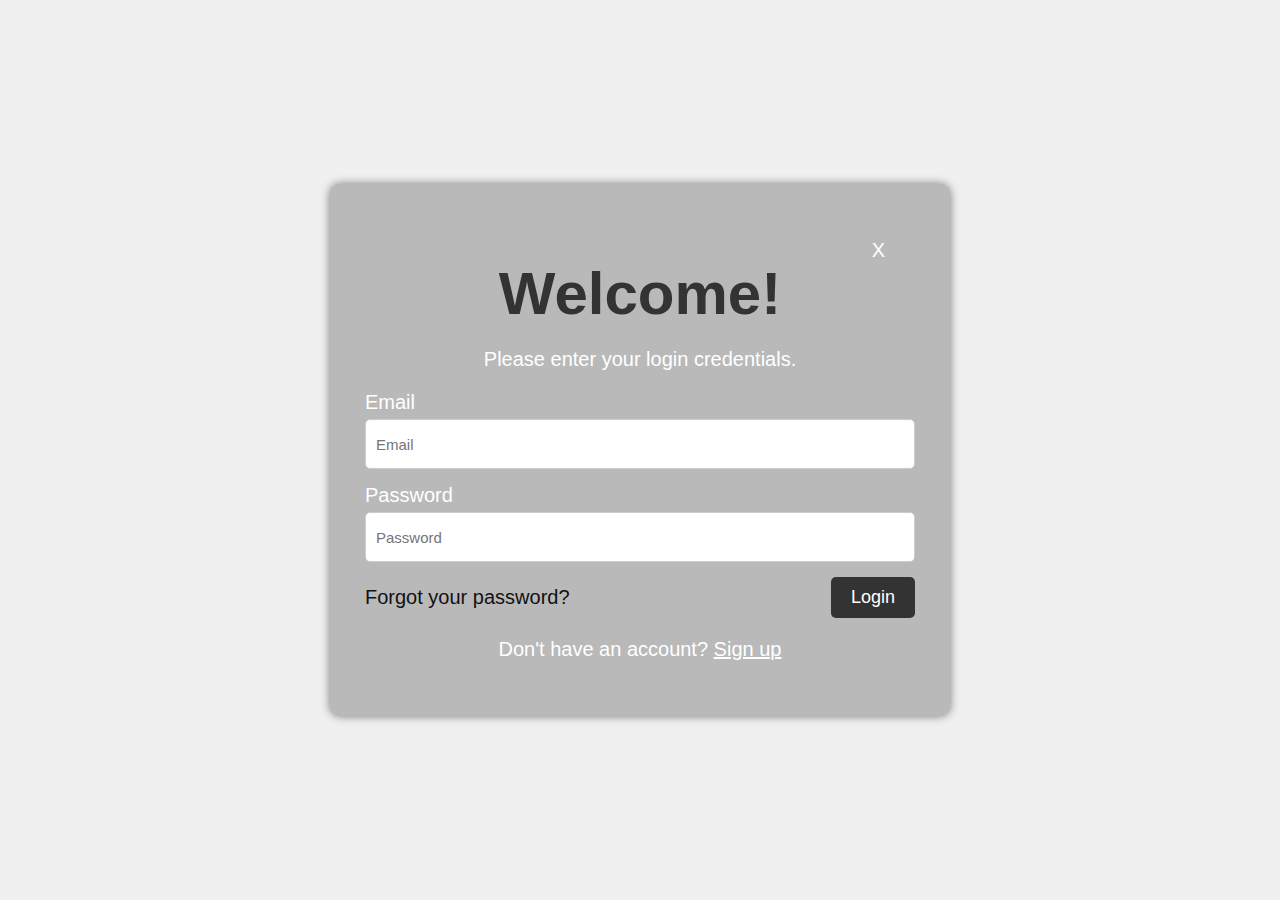
==== frontend/FrontEnd-1/login.html @ 97c4bbac "Add files via upload" ====
<!DOCTYPE html>
<html lang="en">
<head>
  <title>Login Modal</title>
  <link rel="stylesheet" href="login.css">
</head>
<body>

<div class="container"></div>

<div class="modal">
  <div class="modal-content">
    <button class="close-button">X</button>
    <h1>Welcome!</h1>
    <p class="modal-desc">Please enter your login credentials.</p>
    <form>
      <div class="input-group">
        <label for="email">Email</label>
        <input type="email" id="email" name="email" placeholder="Email">
      </div>
      <div class="input-group">
        <label for="password">Password</label>
        <input type="password" id="password" name="password" placeholder="Password">
      </div>
      <div class="button-group">
        <a href="#">Forgot your password?</a>
        <button type="submit">Login</button>
      </div>
    </form>
    <p class="sign-up">Don't have an account? <a href="register.html">Sign up </a></p>
  </div>
</div>

</body>
</html>
---- frontend/FrontEnd-1/login.css ----
body {
    font-family: Arial, sans-serif;
    margin: 0;
    padding: 0;
    display: flex;
    justify-content: center;
    align-items: center;
    height: 100vh;
    background: #f0f0f0;
  }
  
  .container {
    height: 100vh;
    background-image: url("https://images.unsplash.com/photo-1512486130939-2c4f79935e4f?ixlib=rb-0.3.5&ixid=eyJhcHBfaWQiOjEyMDd9&s=dfd2ec5a01006fd8c4d7592a381d3776&auto=format&fit=crop&w=1000&q=80");
    background-size: cover;
    filter: brightness(0.5); /* Makes the background darker for better contrast */
    background-position: center;
    position: absolute;
    top: 0;
    left: 0;
    width: 100%;
  }
  
  .modal {
    position: relative;
    width: 550px;
    height: auto;
    background-color: rgb(185, 185, 185); /* Slight transparency */
    color: white;
    display: flex;
    flex-direction: column;
    justify-content: center;
    align-items: center;
    border-radius: 10px;
    box-shadow: 0 0 10px rgba(0, 0, 0, 0.5);
    padding: 35px;
    text-align: center;
    z-index: 1; /* Ensures the modal stays above the background */
  }
  
  .modal-content {
    width: 100%;
    position: relative;
   
  }
  
  .close-button {
    position: absolute;
    top: 10px;
    right: 10px;
    background: none;
    border: none;
    color: white;
    cursor: pointer;
    font-size: 20px;
  }
  
  h1 {
    margin-bottom: 20px;
    font-size: 60px;
    color: #333;
  }
  
  .modal-desc {
    margin-bottom: 20px;
    font-size: 20px;
  }
  
  .input-group {
    margin-bottom: 15px;
    width: 100%;
    text-align: left;
    
  }
  
  label {
    display: block;
    margin-bottom: 5px;
    font-size: 14px;
    font-size: 20px;
  }
  
  input {
    width: 100%;
    padding: 10px;
    border: 1px solid #ccc;
    border-radius: 5px;
    box-sizing: border-box;
    font-size: 15px;
    height: 50px;
  }
  
  .button-group {
    display: flex;
    justify-content: space-between;
    align-items: center;
    width: 100%;
    margin-top: 10px;
    color: #000000;
  }
  
  button {
    padding: 10px 20px;
    background-color: #333;
    color: rgb(255, 255, 255);
    border: none;
    border-radius: 5px;
    cursor: pointer;
    font-size: large;
  }
  
  button:hover {
    background-color: #f4f4f4;
    color: #333;
  }
  
  a {
    color: #111111;
    font-size: 20px;
    text-decoration: none;
  }
  
  a:hover {
    color: white;
    font-size: 20px;
  }
  
  .sign-up {
    text-align: center;
    margin-top: 20px;
    font-size: 20px;
  }
  
  .sign-up a {
    color: #fff;
    text-decoration: underline;
    font-size: 20px;
  }
  
  .sign-up a:hover {
    color: #373333;
  }
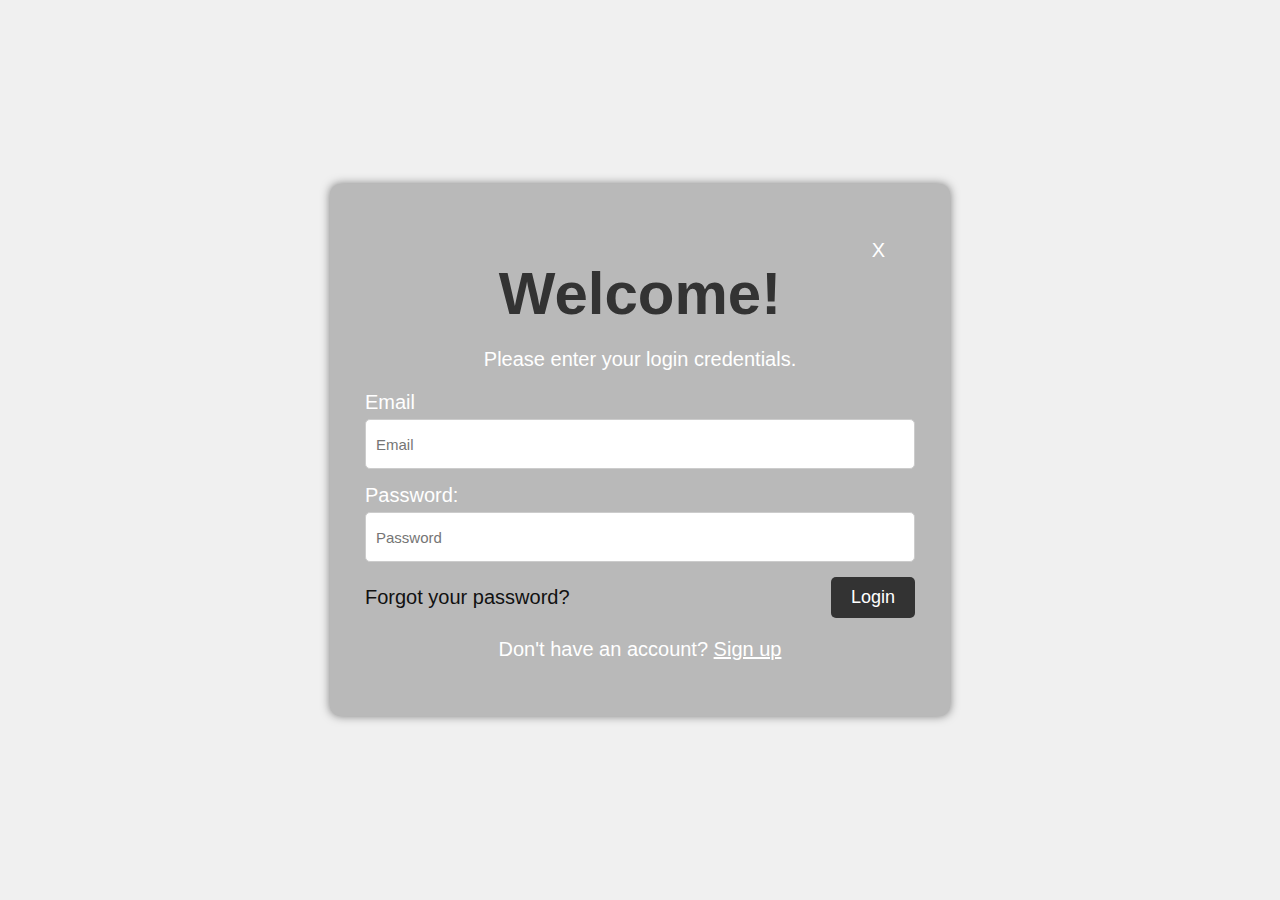
==== commit 492e6297: "Add files via upload" ====
--- a/frontend/FrontEnd-1/login.html
+++ b/frontend/FrontEnd-1/login.html
@@ -13,14 +13,17 @@
     <button class="close-button">X</button>
     <h1>Welcome!</h1>
     <p class="modal-desc">Please enter your login credentials.</p>
-    <form>
+    <form th:action="@{/auth/login}" th:object="${loginForm}" method="post">
       <div class="input-group">
         <label for="email">Email</label>
-        <input type="email" id="email" name="email" placeholder="Email">
+            <input type="email" id="email" placeholder="Email" th:field="*{email}" />
+            <span th:if="${#fields.hasErrors('email')}" th:errors="*{email}" class="error"></span>
       </div>
       <div class="input-group">
-        <label for="password">Password</label>
-        <input type="password" id="password" name="password" placeholder="Password">
+        
+        <label for="password">Password:</label>
+            <input type="password" id="password" placeholder="Password" th:field="*{password}" />
+            <span th:if="${#fields.hasErrors('password')}" th:errors="*{password}" class="error"></span>
       </div>
       <div class="button-group">
         <a href="#">Forgot your password?</a>
